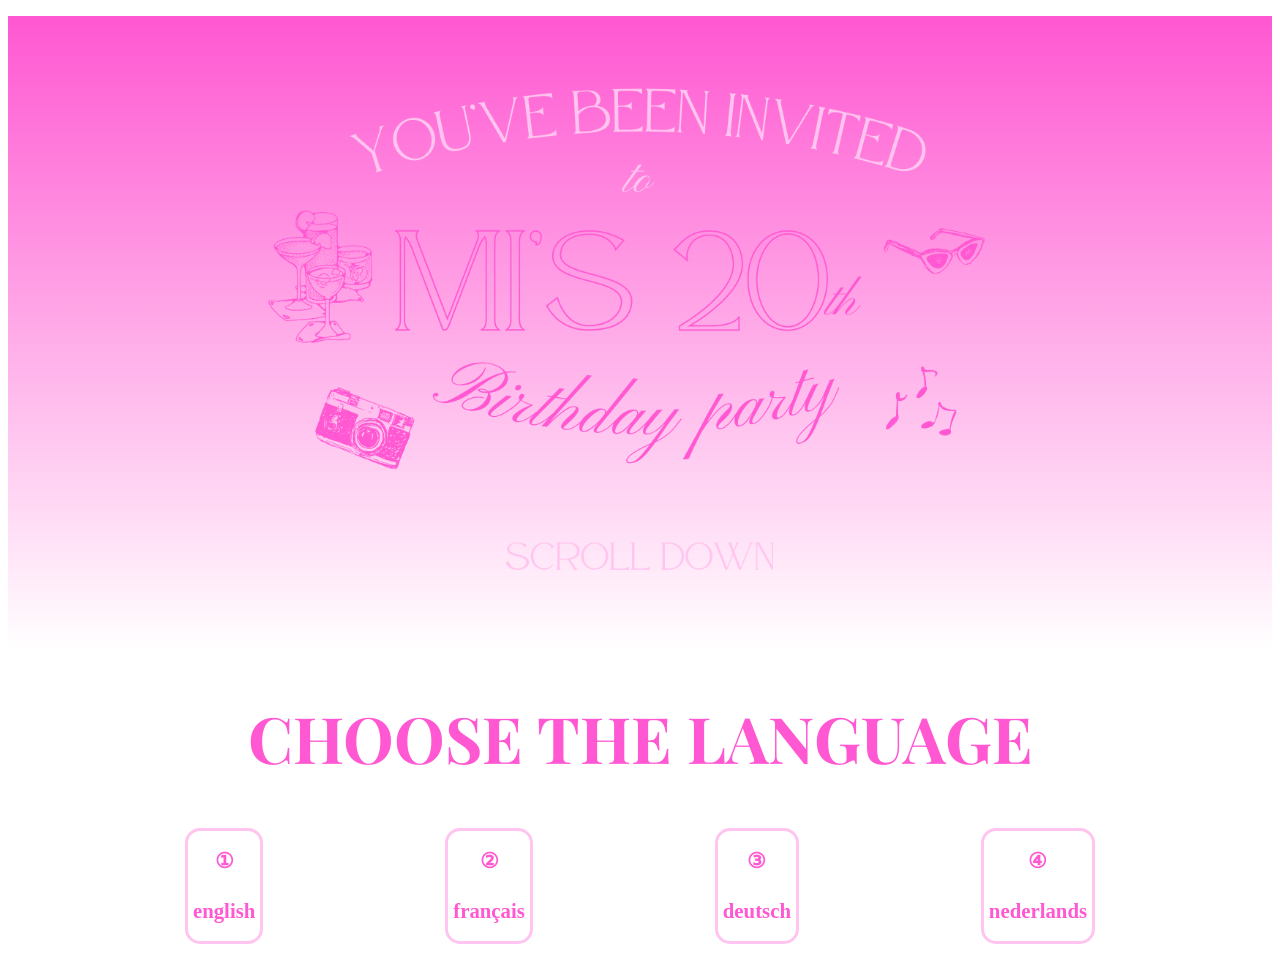
==== index.html @ 4ee8f400 "Update index.html" ====
<!doctype html>
<html lang="en">
<head>
  <meta charset="utf-8">
  <title>Mi's birthday party</title>
  <meta name="description" content="Home">
  <link rel="stylesheet" href="style.css">
  <link rel="icon" type="image/png" href="logo.png" />
</head>
<body>
  <header role="banner">
      <p><img src="banner.png" alt="Bannière"></p>
    </header>
<link href="https://fonts.googleapis.com/css2?family=Playfair+Display:wght@400;700&display=swap" rel="stylesheet">
<h1>CHOOSE THE LANGUAGE</h1>
</body>
 <ul class="flex-container space-evenly">
    <a href="#english">
      <li class="flex-item english">① <br> english</li>
    </a>
    <a href="#french">
      <li class="flex-item french">② <br> français</li>
    </a>
    <a href="#german">
      <li class="flex-item german">③ <br> deutsch</li>
    </a>
    <a href="#dutch">
      <li class="flex-item dutch">④ <br> nederlands</li>
    </a>
  </ul>
---- style.css ----
img {
    width: 100%;
      height: auto;
}

  margin: 0;
  padding: 0;
  box-sizing: border-box;
}

  margin: 0;
  padding: 0;
  width: 100%;
  overflow-x: hidden; 
}

.banner {
  width: 100%;
  display: block; 
  margin: 0;
}
   
    @import url('https://fonts.googleapis.com/css2?family=Playfair+Display:wght@400;600;700&display=swap');

h1 {
    text-align: center;
    font-size: 4em;
    font-family: "Playfair Display", serif;
    color: #ff58d2;
}
h2 {
    text-align: center;
    font-size: 2em;
    font-family: optima, palatino, georgia;
}

p {
    font-size: 1em;
    font-family: garamond, times new roman;
}

.el {
  color: #ffc5f0;             
  color: rgb(255, 0, 0);
  color: rgba(255, 0, 0, 0.5); 
  background-color: babypink;

}
.flex-container {
    padding: 0;
    margin: 0;
    list-style: none;
    display: flex;
    flex-wrap: wrap;
}

.space-evenly { 
    justify-content: space-evenly; 
}

.flex-item {
    padding: 5px;
    width: auto;
    height: auto;
    margin: 5px;
    line-height: 50px;
    color: #ff58d2;
    font-weight: bold;
    font-size: 1.30em;
    text-align: center;
    border: #ffc5f0 solid;
    text-decoration: none;
    border-radius: 15px
  }

.flex-container a{
    color: #ff58d2; 
    text-decoration: none;
}

.flex-container a:hover{
    background: ##FFE6F8;
    color: #ff58d2; 
    text-decoration: none;
}
.english { 
    background-color : ##FBBCEB; 
}
.french { 
    background-color : ##FBBCEB; 
}
.german { 
    background-color : ##FBBCEB; 
}
.dutch { 
    background-color : ##FBBCEB; 
}    
.el {
  transition: all 0.3s ease-in-out;
}
.el:hover {
  transform: scale(1.1);
}

@keyframes fadeIn {
  from { opacity: 0; }
  to { opacity: 1; }
}
.el {
  animation: fadeIn 1s ease-in;
}

margin: 10px;               /* all sides */
margin: 10px 20px;          /* top/bottom left/right */
margin: 10px 20px 30px 40px; /* top right bottom left */
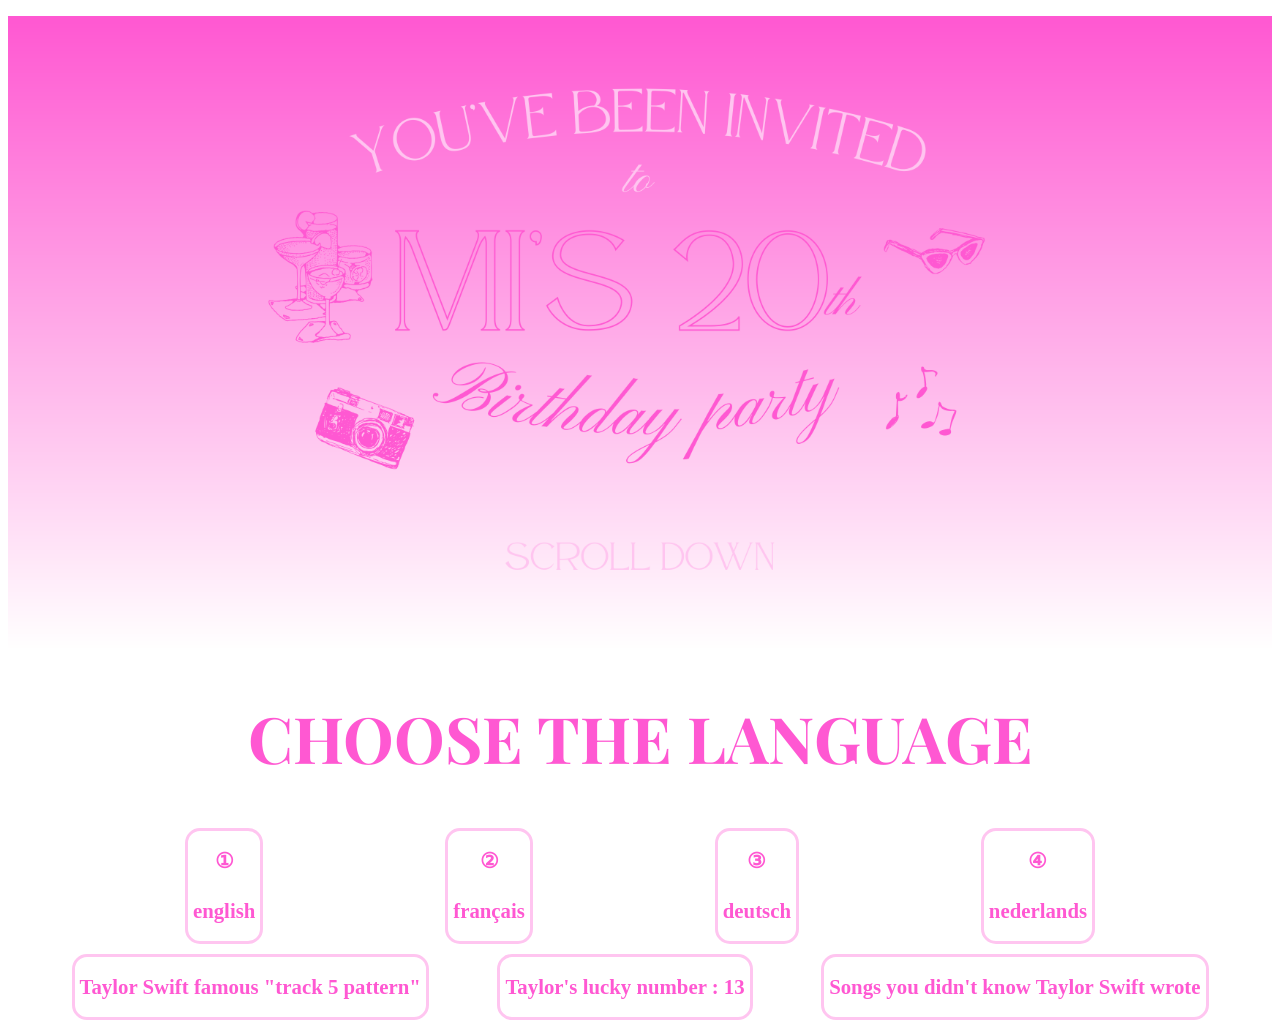
==== commit 91a75245: "Update index.html" ====
--- a/index.html
+++ b/index.html
@@ -15,16 +15,25 @@
 <h1>CHOOSE THE LANGUAGE</h1>
 </body>
  <ul class="flex-container space-evenly">
-    <a href="#english">
+    <a href="https://misbday.github.io/english/english.html">
       <li class="flex-item english">① <br> english</li>
     </a>
-    <a href="#french">
+    <a href="https://misbday.github.io/french/french.html">
       <li class="flex-item french">② <br> français</li>
     </a>
-    <a href="#german">
+    <a href="https://misbday.github.io/french/french.html">
       <li class="flex-item german">③ <br> deutsch</li>
     </a>
-    <a href="#dutch">
+    <a href="https://misbday.github.io/french/french.html">
       <li class="flex-item dutch">④ <br> nederlands</li>
     </a>
   </ul>
+  <ul class="flex-container space-evenly"> 
+  <a href="https://mibutfrench.github.io/more/track/track5.html">
+    <li class ="flex-item suggested">Taylor Swift famous "track 5 pattern"</li></a>
+  <a href="https://mibutfrench.github.io/more/13/luckynumber.html">
+    <li class="flex-item suggested">Taylor's lucky number : 13</li></a>
+  <a href="https://mibutfrench.github.io/more/songwriter/songwriter.html">
+    <li class="flex-item suggested">Songs you didn't know Taylor Swift wrote</li></a>
+</ul>
+</html>
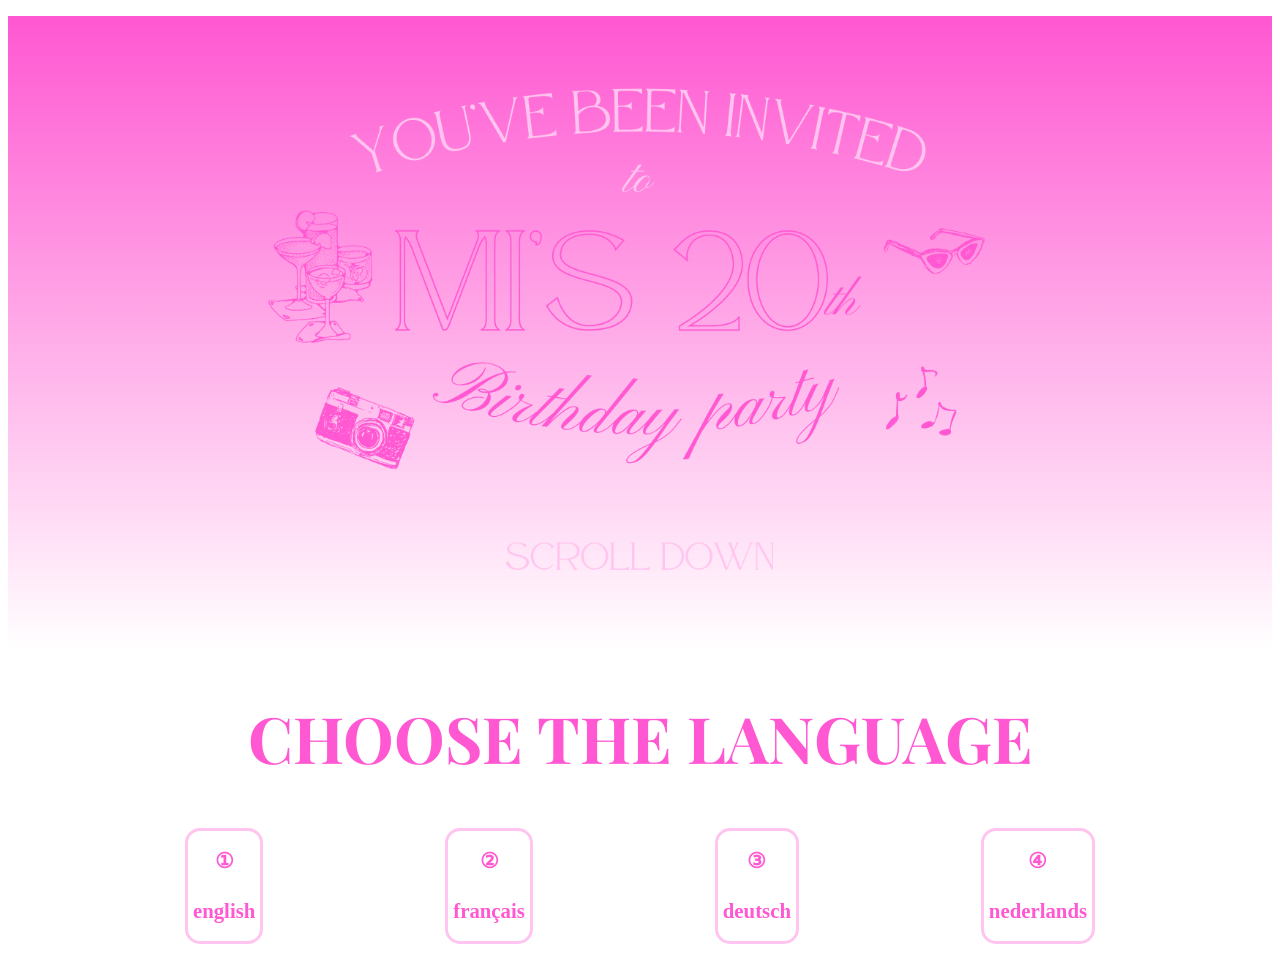
==== commit ef0e6e8e: "Update index.html" ====
--- a/index.html
+++ b/index.html
@@ -21,19 +21,11 @@
     <a href="https://misbday.github.io/french/french.html">
       <li class="flex-item french">② <br> français</li>
     </a>
-    <a href="https://misbday.github.io/french/french.html">
+    <a href="https://misbday.github.io/german/german">
       <li class="flex-item german">③ <br> deutsch</li>
     </a>
-    <a href="https://misbday.github.io/french/french.html">
+    <a href="https://misbday.github.io/dutch/dutch.html">
       <li class="flex-item dutch">④ <br> nederlands</li>
     </a>
   </ul>
-  <ul class="flex-container space-evenly"> 
-  <a href="https://mibutfrench.github.io/more/track/track5.html">
-    <li class ="flex-item suggested">Taylor Swift famous "track 5 pattern"</li></a>
-  <a href="https://mibutfrench.github.io/more/13/luckynumber.html">
-    <li class="flex-item suggested">Taylor's lucky number : 13</li></a>
-  <a href="https://mibutfrench.github.io/more/songwriter/songwriter.html">
-    <li class="flex-item suggested">Songs you didn't know Taylor Swift wrote</li></a>
-</ul>
 </html>
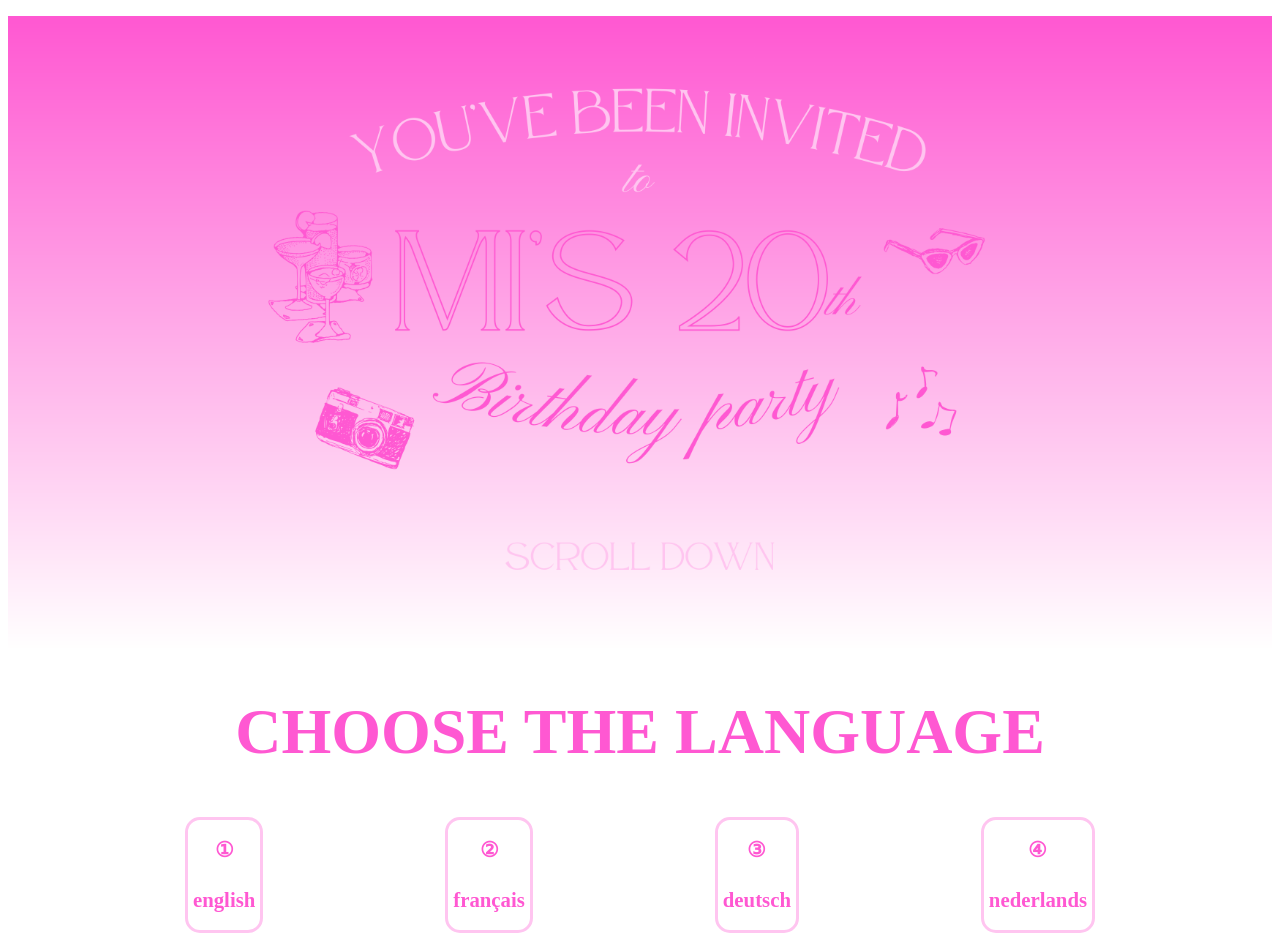
==== commit 53dcc9b3: "Update index.html" ====
--- a/index.html
+++ b/index.html
@@ -11,20 +11,19 @@
   <header role="banner">
       <p><img src="banner.png" alt="Bannière"></p>
     </header>
-<link href="https://fonts.googleapis.com/css2?family=Playfair+Display:wght@400;700&display=swap" rel="stylesheet">
 <h1>CHOOSE THE LANGUAGE</h1>
 </body>
  <ul class="flex-container space-evenly">
-    <a href="https://misbday.github.io/english/english.html">
+    <a href="https://misbday.github.io/misbday/english/english.html">
       <li class="flex-item english">① <br> english</li>
     </a>
-    <a href="https://misbday.github.io/french/french.html">
+    <a href="https://misbday.github.io/misbday/french/french.html">
       <li class="flex-item french">② <br> français</li>
     </a>
-    <a href="https://misbday.github.io/german/german">
+    <a href="https://misbday.github.io/misbday/german/german">
       <li class="flex-item german">③ <br> deutsch</li>
     </a>
-    <a href="https://misbday.github.io/dutch/dutch.html">
+    <a href="https://misbday.github.io/misbday/dutch/dutch.html">
       <li class="flex-item dutch">④ <br> nederlands</li>
     </a>
   </ul>
--- a/style.css
+++ b/style.css
@@ -3,40 +3,17 @@
       height: auto;
 }
 
-  margin: 0;
-  padding: 0;
-  box-sizing: border-box;
-}
-
-  margin: 0;
-  padding: 0;
-  width: 100%;
-  overflow-x: hidden; 
-}
-
-.banner {
-  width: 100%;
-  display: block; 
-  margin: 0;
-}
-   
-    @import url('https://fonts.googleapis.com/css2?family=Playfair+Display:wght@400;600;700&display=swap');
 
 h1 {
     text-align: center;
     font-size: 4em;
-    font-family: "Playfair Display", serif;
+    font-family: Consolas;
     color: #ff58d2;
-}
-h2 {
-    text-align: center;
-    font-size: 2em;
-    font-family: optima, palatino, georgia;
 }
 
 p {
     font-size: 1em;
-    font-family: garamond, times new roman;
+    font-family: Consolas;
 }
 
 .el {
@@ -53,6 +30,7 @@
     display: flex;
     flex-wrap: wrap;
 }
+
 
 .space-evenly { 
     justify-content: space-evenly; 
@@ -80,7 +58,7 @@
 
 .flex-container a:hover{
     background: ##FFE6F8;
-    color: #ff58d2; 
+    color: #00000; 
     text-decoration: none;
 }
 .english { 
@@ -110,6 +88,3 @@
   animation: fadeIn 1s ease-in;
 }
 
-margin: 10px;               /* all sides */
-margin: 10px 20px;          /* top/bottom left/right */
-margin: 10px 20px 30px 40px; /* top right bottom left */
